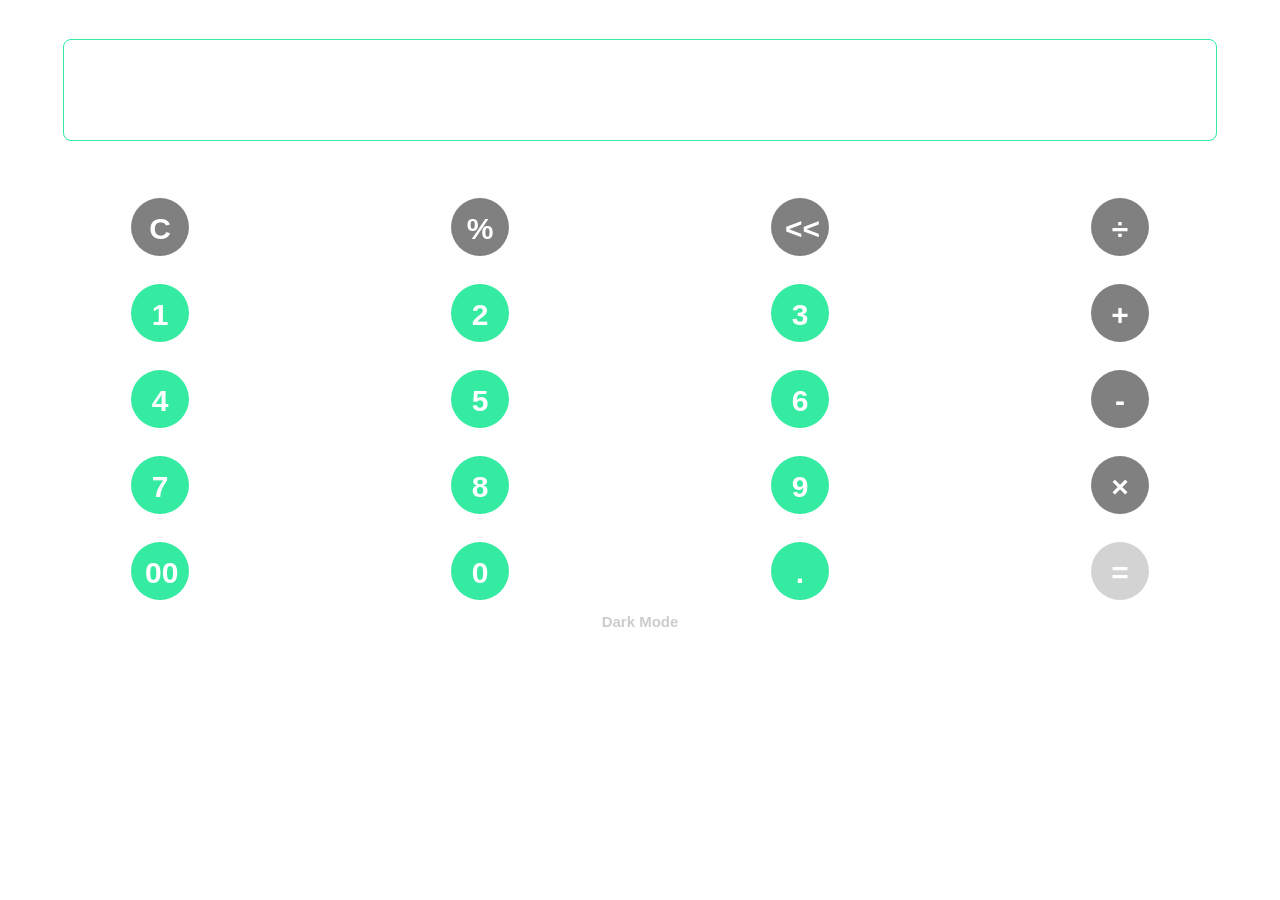
==== index.html @ 506be578 "Update and rename Calculator.html to index.html" ====
<!doctype html>
<html> 
 <head> 
  <meta name="viewport" content="width=device-width, initial-scale=1"> 
 <style type="text/css" id="dcoder_stylesheet">body{background:#ffffff;margin:0;padding:0;font-family: sans-serif;}


.but{
  color:#ffffff;
  width:30px;
  padding:14px;
  font-size:30px;
  font-weight:600;
  border-radius: 50px;
  height:30px;
  z-index:4;
  }
  
  
  .but{background: #34eba1;}
  .input-cntr{border: 1.5px solid #34eba1;}
  p{color: #34eba1;}
  
  .btn{background: lightgrey;}
  .spc{background: grey;}
  
  
  h6{position:absolute; bottom: -10.5%;font-size:15px;
  color: #cccccc; left: 50%;
  transform: translate(-50%, -50%);}
  
  .input-cntr{position:absolute; width:90%; height:100px; 
  top:10%;left:50%; align-items:center;
  justify-content:center;text-align:right;
  transform:translate(-50%,-50%);border-radius:8px;}
  
  .input{width:100%; height:40px;margin-bottom:10px;}
  
  p{font-size:70px;font-weight:bold;
  line-height:0;margin-right:20px;}
  
    
  #center{z-index:0;position:absolute;width:100%;top:22%;}
  
  .row-last{margin-bottom:0px;}
  
  .row{display:flex;align-items:center;
  justify-content:space-around;text-align:center;margin-bottom:28px;}</style></head> 
 <body id="body"> 
  <div class="input-cntr"> 
   <div class="input"> 
    <p id="input"></p> 
   </div> 
  </div> 
  <div id="center"> 
   <div class="row"> 
    <div class="but spc" id="switched" onclick="removeInput(1)">
      C 
    </div> 
    <div class="but spc" id="cntr" onclick="addToInput('%')">
      % 
    </div> 
    <div class="but spc" onclick="removeInput(0)">
      &lt;&lt; 
    </div> 
    <div class="but spc" onclick="addToInput('÷')">
      ÷ 
    </div> 
   </div> 
   <div class="row"> 
    <div class="but" id="switched" onclick="addToInput('1')">
      1 
    </div> 
    <div class="but" id="cntr" onclick="addToInput('2')">
      2 
    </div> 
    <div class="but" onclick="addToInput('3')">
      3 
    </div> 
    <div class="but spc" onclick="addToInput('+')">
      + 
    </div> 
   </div> 
   <div class="row"> 
    <div class="but" id="switched" onclick="addToInput('4')">
      4 
    </div> 
    <div class="but" id="cntr" onclick="addToInput('5')">
      5 
    </div> 
    <div class="but" onclick="addToInput('6')">
      6 
    </div> 
    <div class="but spc" onclick="addToInput('-')">
      - 
    </div> 
   </div> 
   <div class="row"> 
    <div class="but" id="switched" onclick="addToInput('7')">
      7 
    </div> 
    <div class="but" id="cntr" onclick="addToInput('8')">
      8 
    </div> 
    <div class="but" onclick="addToInput('9')">
      9 
    </div> 
    <div class="but spc" onclick="addToInput('×')">
      × 
    </div> 
   </div> 
   <div class="row row-last"> 
    <div class="but" id="switched" onclick="addToInput('00')">
      00 
    </div> 
    <div class="but" id="cntr" onclick="addToInput('0')">
      0 
    </div> 
    <div class="but" onclick="addToInput('.')">
      . 
    </div> 
    <div class="but btn" onclick="addToInput('=')">
      = 
    </div> 
   </div> 
   <h6 onclick="colored()" id="dark">Dark Mode</h6> 
  </div> 
 
<script type="text/javascript" id="dcoder_script">var a = document.getElementById('input');
var d = document.getElementById("dark");
var q = document.getElementsByClassName('but');
var temp;
var cn = 0;

function addToInput(x){
  checkLength();
  if(x == '='){
    if(a.innerHTML.includes('×')){
      temp = a.innerHTML.replace("×","*");
      a.innerHTML = eval(temp);
    }
    else if(a.innerHTML.includes('÷')){
      temp = a.innerHTML.replace("÷","/");
      a.innerHTML = eval(temp);
    }
    else{a.innerHTML = eval(a.innerHTML);}
  }
  else if(a.innerHTML.length > 18){
    //do Nothing
  }
  else{
  a.innerHTML += x;
  }
}

function removeInput(i){
  checkLength();
  if(i == 1){a.innerHTML = '';}
  else{a.innerHTML = a.innerHTML.slice(0,-1);}
}

function checkLength(){
  if(a.innerHTML.length > 8 && a.innerHTML.length <= 12){
    a.style.fontSize = "50px";
  }
  else if(a.innerHTML.length > 12){
    a.style.fontSize = "30px";
  }
  else{a.style.fontSize = "70px";}
}

function colored(){
  var bod = document.getElementById("body");
  if(cn % 2 == 0){
    bod.style.background = "#222222";
    d.innerHTML = d.innerHTML.replace("Dark", "Light");
    for (var n = 0; n < q.length; n++) {
      q[n].style.color = "#222222"; 
    }

  }
  else{
    bod.style.background = "#ffffff";
    d.innerHTML = d.innerHTML.replace("Light", "Dark");
    for (var w = 0; w < q.length; w++) {
      q[w].style.color = "#ffffff"; 
    }
  }
  cn++;
}</script></body></html>
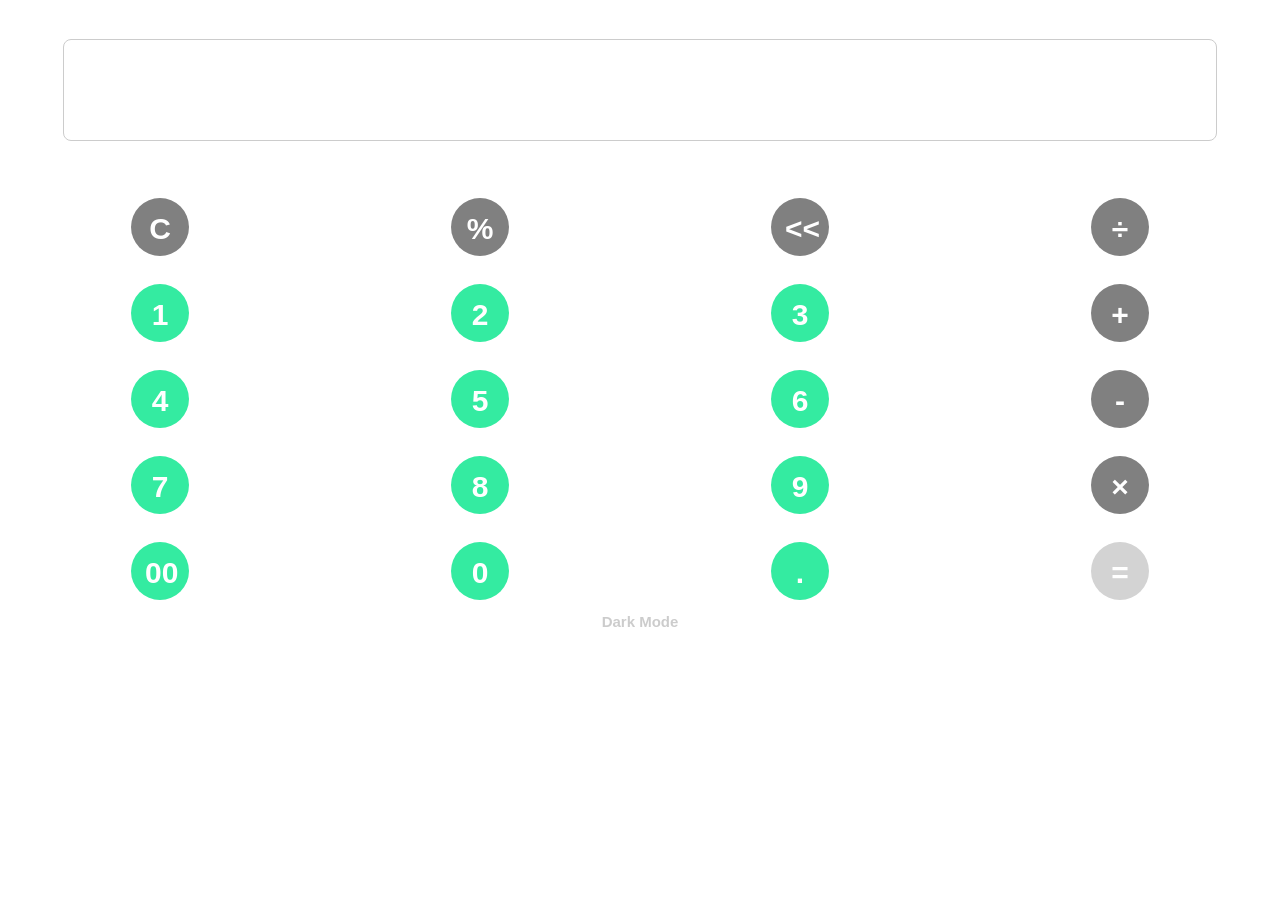
==== commit 4268d04f: "Update index.html" ====
--- a/index.html
+++ b/index.html
@@ -19,7 +19,7 @@
   
   
   .but{background: #34eba1;}
-  .input-cntr{border: 1.5px solid #34eba1;}
+  .input-cntr{border: 1.5px solid #cccccc;}
   p{color: #34eba1;}
   
   .btn{background: lightgrey;}
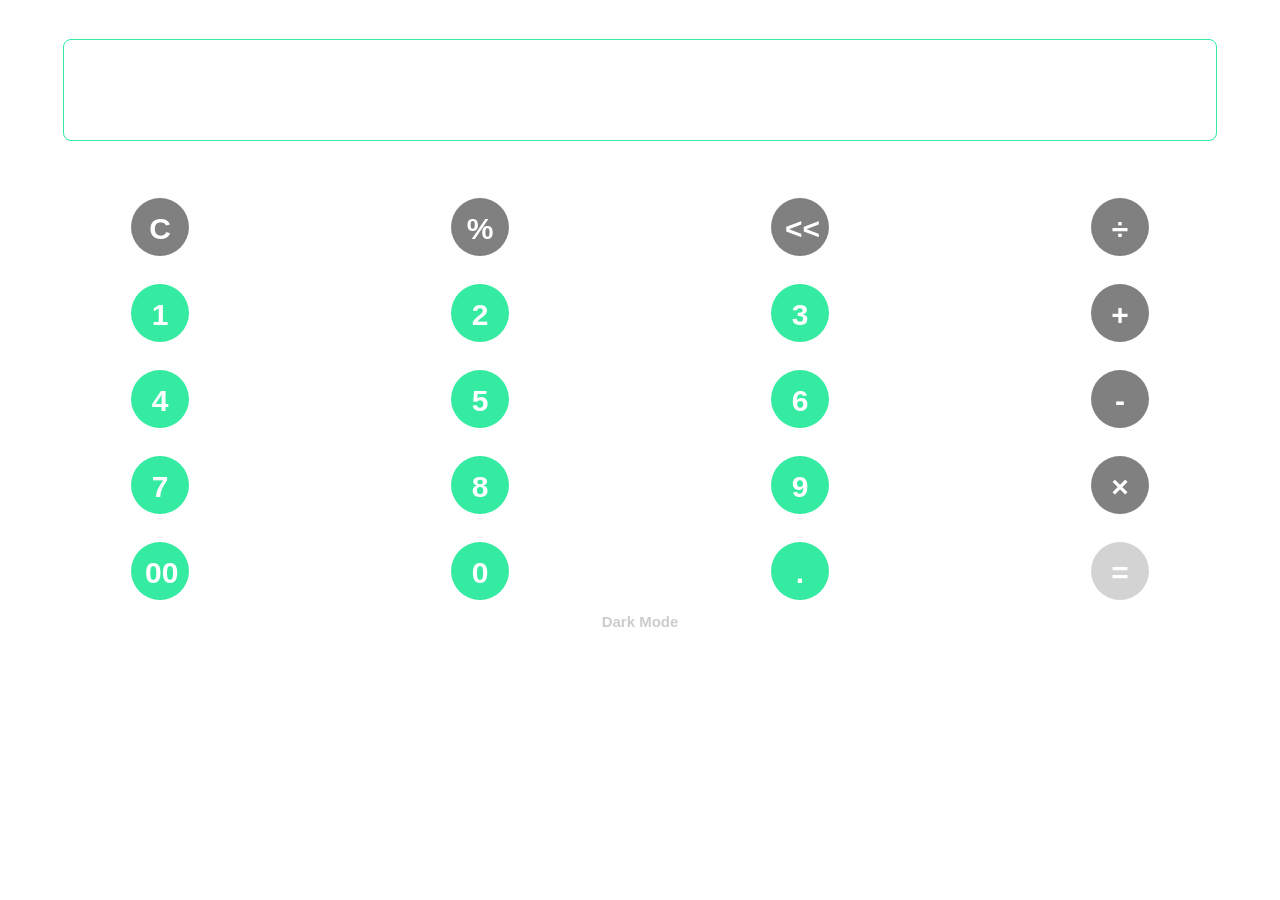
==== commit 4b821547: "Update index.html" ====
--- a/index.html
+++ b/index.html
@@ -1,4 +1,3 @@
-
 <!doctype html>
 <html> 
  <head> 
@@ -19,7 +18,7 @@
   
   
   .but{background: #34eba1;}
-  .input-cntr{border: 1.5px solid #cccccc;}
+  .input-cntr{border: 1.5px solid #34eba1;}
   p{color: #34eba1;}
   
   .btn{background: lightgrey;}
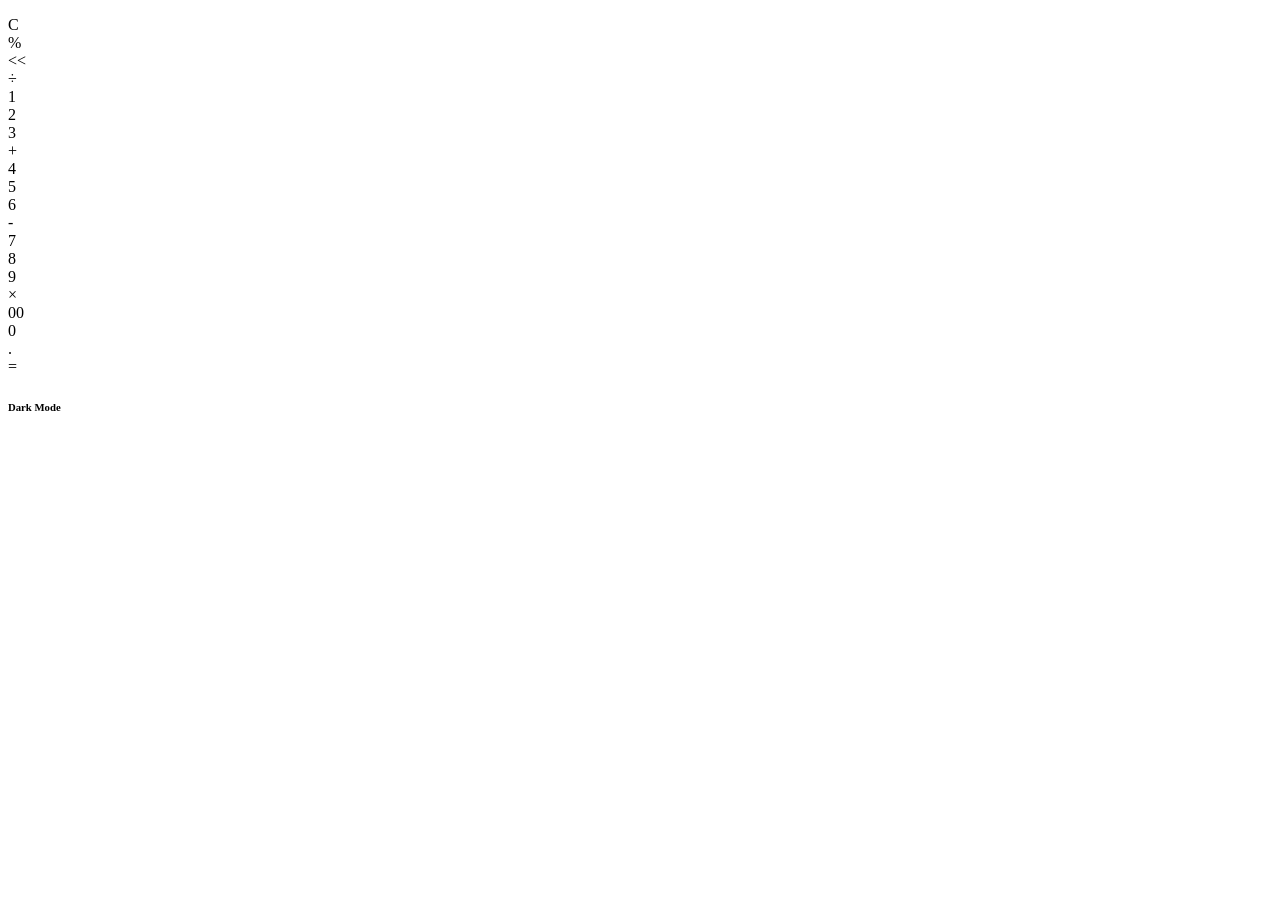
==== commit 54f96f2c: "Separating html, css and js files" ====
--- a/index.html
+++ b/index.html
@@ -1,190 +1,94 @@
 <!doctype html>
-<html> 
- <head> 
-  <meta name="viewport" content="width=device-width, initial-scale=1"> 
- <style type="text/css" id="dcoder_stylesheet">body{background:#ffffff;margin:0;padding:0;font-family: sans-serif;}
+<html>
 
+<head>
+  <meta name="viewport" content="width=device-width, initial-scale=1">
+  <meta charset="UTF-8">
+  <meta name="theme-color" content="#003F91">
+  <link rel="stylesheet" href="style.css">
+</head>
 
-.but{
-  color:#ffffff;
-  width:30px;
-  padding:14px;
-  font-size:30px;
-  font-weight:600;
-  border-radius: 50px;
-  height:30px;
-  z-index:4;
-  }
-  
-  
-  .but{background: #34eba1;}
-  .input-cntr{border: 1.5px solid #34eba1;}
-  p{color: #34eba1;}
-  
-  .btn{background: lightgrey;}
-  .spc{background: grey;}
-  
-  
-  h6{position:absolute; bottom: -10.5%;font-size:15px;
-  color: #cccccc; left: 50%;
-  transform: translate(-50%, -50%);}
-  
-  .input-cntr{position:absolute; width:90%; height:100px; 
-  top:10%;left:50%; align-items:center;
-  justify-content:center;text-align:right;
-  transform:translate(-50%,-50%);border-radius:8px;}
-  
-  .input{width:100%; height:40px;margin-bottom:10px;}
-  
-  p{font-size:70px;font-weight:bold;
-  line-height:0;margin-right:20px;}
-  
-    
-  #center{z-index:0;position:absolute;width:100%;top:22%;}
-  
-  .row-last{margin-bottom:0px;}
-  
-  .row{display:flex;align-items:center;
-  justify-content:space-around;text-align:center;margin-bottom:28px;}</style></head> 
- <body id="body"> 
-  <div class="input-cntr"> 
-   <div class="input"> 
-    <p id="input"></p> 
-   </div> 
-  </div> 
-  <div id="center"> 
-   <div class="row"> 
-    <div class="but spc" id="switched" onclick="removeInput(1)">
-      C 
-    </div> 
-    <div class="but spc" id="cntr" onclick="addToInput('%')">
-      % 
-    </div> 
-    <div class="but spc" onclick="removeInput(0)">
-      &lt;&lt; 
-    </div> 
-    <div class="but spc" onclick="addToInput('÷')">
-      ÷ 
-    </div> 
-   </div> 
-   <div class="row"> 
-    <div class="but" id="switched" onclick="addToInput('1')">
-      1 
-    </div> 
-    <div class="but" id="cntr" onclick="addToInput('2')">
-      2 
-    </div> 
-    <div class="but" onclick="addToInput('3')">
-      3 
-    </div> 
-    <div class="but spc" onclick="addToInput('+')">
-      + 
-    </div> 
-   </div> 
-   <div class="row"> 
-    <div class="but" id="switched" onclick="addToInput('4')">
-      4 
-    </div> 
-    <div class="but" id="cntr" onclick="addToInput('5')">
-      5 
-    </div> 
-    <div class="but" onclick="addToInput('6')">
-      6 
-    </div> 
-    <div class="but spc" onclick="addToInput('-')">
-      - 
-    </div> 
-   </div> 
-   <div class="row"> 
-    <div class="but" id="switched" onclick="addToInput('7')">
-      7 
-    </div> 
-    <div class="but" id="cntr" onclick="addToInput('8')">
-      8 
-    </div> 
-    <div class="but" onclick="addToInput('9')">
-      9 
-    </div> 
-    <div class="but spc" onclick="addToInput('×')">
-      × 
-    </div> 
-   </div> 
-   <div class="row row-last"> 
-    <div class="but" id="switched" onclick="addToInput('00')">
-      00 
-    </div> 
-    <div class="but" id="cntr" onclick="addToInput('0')">
-      0 
-    </div> 
-    <div class="but" onclick="addToInput('.')">
-      . 
-    </div> 
-    <div class="but btn" onclick="addToInput('=')">
-      = 
-    </div> 
-   </div> 
-   <h6 onclick="colored()" id="dark">Dark Mode</h6> 
-  </div> 
- 
-<script type="text/javascript" id="dcoder_script">var a = document.getElementById('input');
-var d = document.getElementById("dark");
-var q = document.getElementsByClassName('but');
-var temp;
-var cn = 0;
+<body id="body">
+  <div class="input-cntr">
+    <div class="input">
+      <p id="input"></p>
+    </div>
+  </div>
+  <div id="center">
+    <div class="row">
+      <div class="but spc" id="switched" onclick="removeInput(1)">
+        C
+      </div>
+      <div class="but spc" id="cntr" onclick="addToInput('%')">
+        %
+      </div>
+      <div class="but spc" onclick="removeInput(0)">
+        &lt;&lt;
+      </div>
+      <div class="but spc" onclick="addToInput('÷')">
+        ÷
+      </div>
+    </div>
+    <div class="row">
+      <div class="but" id="switched" onclick="addToInput('1')">
+        1
+      </div>
+      <div class="but" id="cntr" onclick="addToInput('2')">
+        2
+      </div>
+      <div class="but" onclick="addToInput('3')">
+        3
+      </div>
+      <div class="but spc" onclick="addToInput('+')">
+        +
+      </div>
+    </div>
+    <div class="row">
+      <div class="but" id="switched" onclick="addToInput('4')">
+        4
+      </div>
+      <div class="but" id="cntr" onclick="addToInput('5')">
+        5
+      </div>
+      <div class="but" onclick="addToInput('6')">
+        6
+      </div>
+      <div class="but spc" onclick="addToInput('-')">
+        -
+      </div>
+    </div>
+    <div class="row">
+      <div class="but" id="switched" onclick="addToInput('7')">
+        7
+      </div>
+      <div class="but" id="cntr" onclick="addToInput('8')">
+        8
+      </div>
+      <div class="but" onclick="addToInput('9')">
+        9
+      </div>
+      <div class="but spc" onclick="addToInput('×')">
+        ×
+      </div>
+    </div>
+    <div class="row row-last">
+      <div class="but" id="switched" onclick="addToInput('00')">
+        00
+      </div>
+      <div class="but" id="cntr" onclick="addToInput('0')">
+        0
+      </div>
+      <div class="but" onclick="addToInput('.')">
+        .
+      </div>
+      <div class="but btn" onclick="addToInput('=')">
+        =
+      </div>
+    </div>
+    <h6 onclick="colored()" id="dark">Dark Mode</h6>
+  </div>
 
-function addToInput(x){
-  checkLength();
-  if(x == '='){
-    if(a.innerHTML.includes('×')){
-      temp = a.innerHTML.replace("×","*");
-      a.innerHTML = eval(temp);
-    }
-    else if(a.innerHTML.includes('÷')){
-      temp = a.innerHTML.replace("÷","/");
-      a.innerHTML = eval(temp);
-    }
-    else{a.innerHTML = eval(a.innerHTML);}
-  }
-  else if(a.innerHTML.length > 18){
-    //do Nothing
-  }
-  else{
-  a.innerHTML += x;
-  }
-}
+  <script type="text/javascript" src="main.js"></script>
+</body>
 
-function removeInput(i){
-  checkLength();
-  if(i == 1){a.innerHTML = '';}
-  else{a.innerHTML = a.innerHTML.slice(0,-1);}
-}
-
-function checkLength(){
-  if(a.innerHTML.length > 8 && a.innerHTML.length <= 12){
-    a.style.fontSize = "50px";
-  }
-  else if(a.innerHTML.length > 12){
-    a.style.fontSize = "30px";
-  }
-  else{a.style.fontSize = "70px";}
-}
-
-function colored(){
-  var bod = document.getElementById("body");
-  if(cn % 2 == 0){
-    bod.style.background = "#222222";
-    d.innerHTML = d.innerHTML.replace("Dark", "Light");
-    for (var n = 0; n < q.length; n++) {
-      q[n].style.color = "#222222"; 
-    }
-
-  }
-  else{
-    bod.style.background = "#ffffff";
-    d.innerHTML = d.innerHTML.replace("Light", "Dark");
-    for (var w = 0; w < q.length; w++) {
-      q[w].style.color = "#ffffff"; 
-    }
-  }
-  cn++;
-}</script></body></html>
+</html>
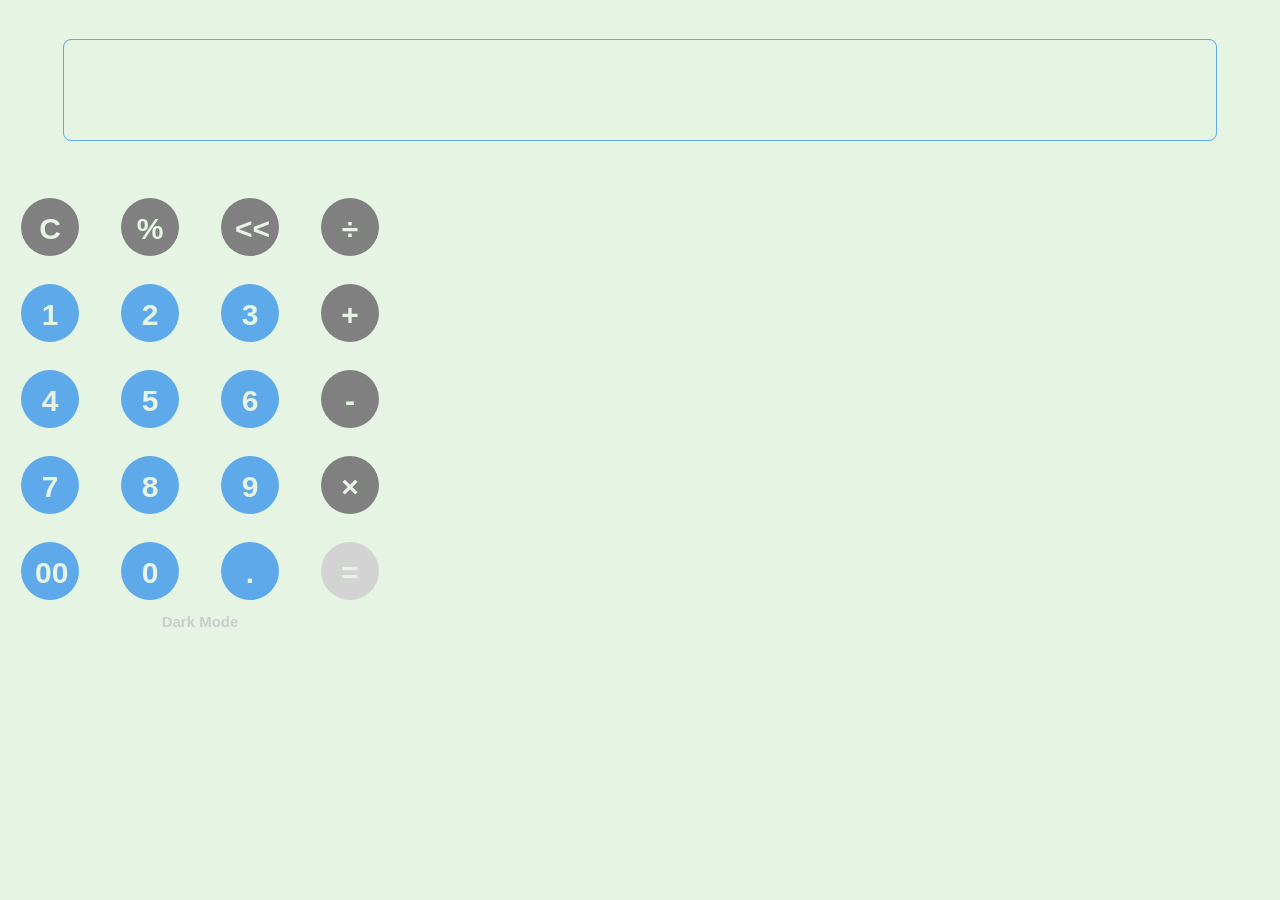
==== commit 250c13cf: "Update index.html" ====
--- a/index.html
+++ b/index.html
@@ -8,7 +8,7 @@
   <link rel="stylesheet" href="style.css">
 </head>
 
-<body id="body">
+<body>
   <div class="input-cntr">
     <div class="input">
       <p id="input"></p>
--- a/style.css
+++ b/style.css
@@ -0,0 +1,101 @@
+*{
+  user-select: none;
+  -moz-user-select: none;
+  -webkit-user-select: none;
+}
+
+body {
+  background: #E5F4E3;
+  margin: 0;
+  padding: 0;
+  font-family: sans-serif;
+}
+
+.but {
+  color: #E5F4E3;
+  width: 30px;
+  padding: 14px;
+  font-size: 30px;
+  font-weight: 600;
+  border-radius: 50px;
+  height: 30px;
+  z-index: 4;
+  background: #5DA9E9;
+  cursor: pointer;
+}
+
+.btn {
+  background: lightgrey;
+}
+
+.spc {
+  background: grey;
+}
+
+
+h6 {
+  position: absolute;
+  bottom: -10.5%;
+  font-size: 15px;
+  color: #cccccc;
+  left: 50%;
+  transform: translate(-50%, -50%);
+}
+
+.input-cntr {
+  border: 1.5px solid #5DA9E9;
+  position: absolute;
+  width: 90%;
+  height: 100px;
+  top: 10%;
+  left: 50%;
+  align-items: center;
+  justify-content: center;
+  text-align: right;
+  transform: translate(-50%, -50%);
+  border-radius: 8px;
+}
+
+.input {
+  width: 100%;
+  height: 40px;
+  margin-bottom: 10px;
+}
+
+p {
+  color: #5DA9E9;
+  font-size: 70px;
+  font-weight: bold;
+  line-height: 0;
+  margin-right: 20px;
+}
+
+
+#center {
+  z-index: 0;
+  position: absolute;
+  top: 22%;
+  width: 100%;
+}
+
+.row-last {
+  margin-bottom: 0px;
+}
+
+.row {
+  display: flex;
+  align-items: center;
+  justify-content: space-around;
+  text-align: center;
+  margin-bottom: 28px;
+}
+
+#dark{
+  cursor: pointer;
+}
+
+@media (min-width: 400px) {
+  #center {
+    width: 400px;
+  }
+}
